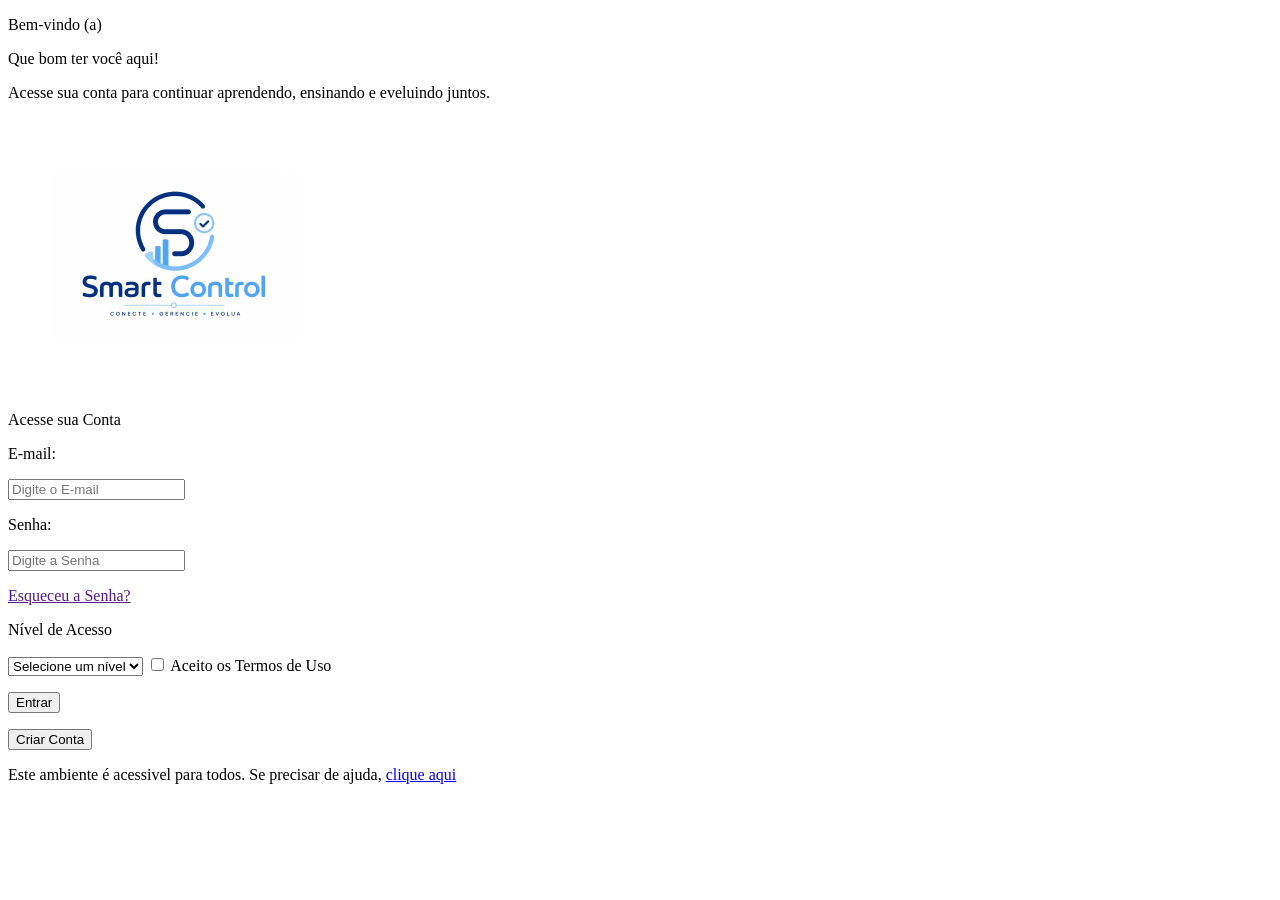
==== index.html @ 359f55f2 "Criação de novo arquivo" ====
<!DOCTYPE html>
<html lang="en">
<head>
    <meta charset="UTF-8">
    <meta name="viewport" content="width=device-width, initial-scale=1.0">
    <title> Smart Control 10 </title>
</head>
<body>
    <form method="get" action="dashboard.html">
        <p>Bem-vindo (a)</p>
    <p>Que bom ter você aqui!</p>
    <p>Acesse sua conta para continuar aprendendo, ensinando e eveluindo juntos.</p>
    
        <img src="assets/images/logo.png">
        <p>Acesse sua Conta</p>
        <P><label for="email">E-mail:</label></P>
        <input type="email" name="email" id="email" placeholder="Digite o E-mail" required>

        <p><label for="senha">Senha:</label></p>
        <input type="password" name="senha" id="senha" placeholder="Digite a Senha" required="8">

        <p><a href="">Esqueceu a Senha? </a></p>

        
        <p><label for="nivel">Nível de Acesso</label><br></p>
    <select name="nivel" id="nivel" required>
        <option value="">Selecione um nível</option>
        <option value="bronze">Bronze</option>
        <option value="prata">Prata</option>
        <option value="ouro">Ouro</option>
    </select>
    
    
        <input type="checkbox" id="termos" name="termos" required>
        <label for="termos">Aceito os Termos de Uso</label>
    </p>
    <p> <button type="submit">Entrar</button></p>
    </form>
    <p><a href="cadastro.html"> <button>Criar Conta</button></a></p>
    <p>Este ambiente é acessivel para todos. Se precisar de ajuda, <a href="#ajuda">clique aqui</a></p>
</body>
</html>
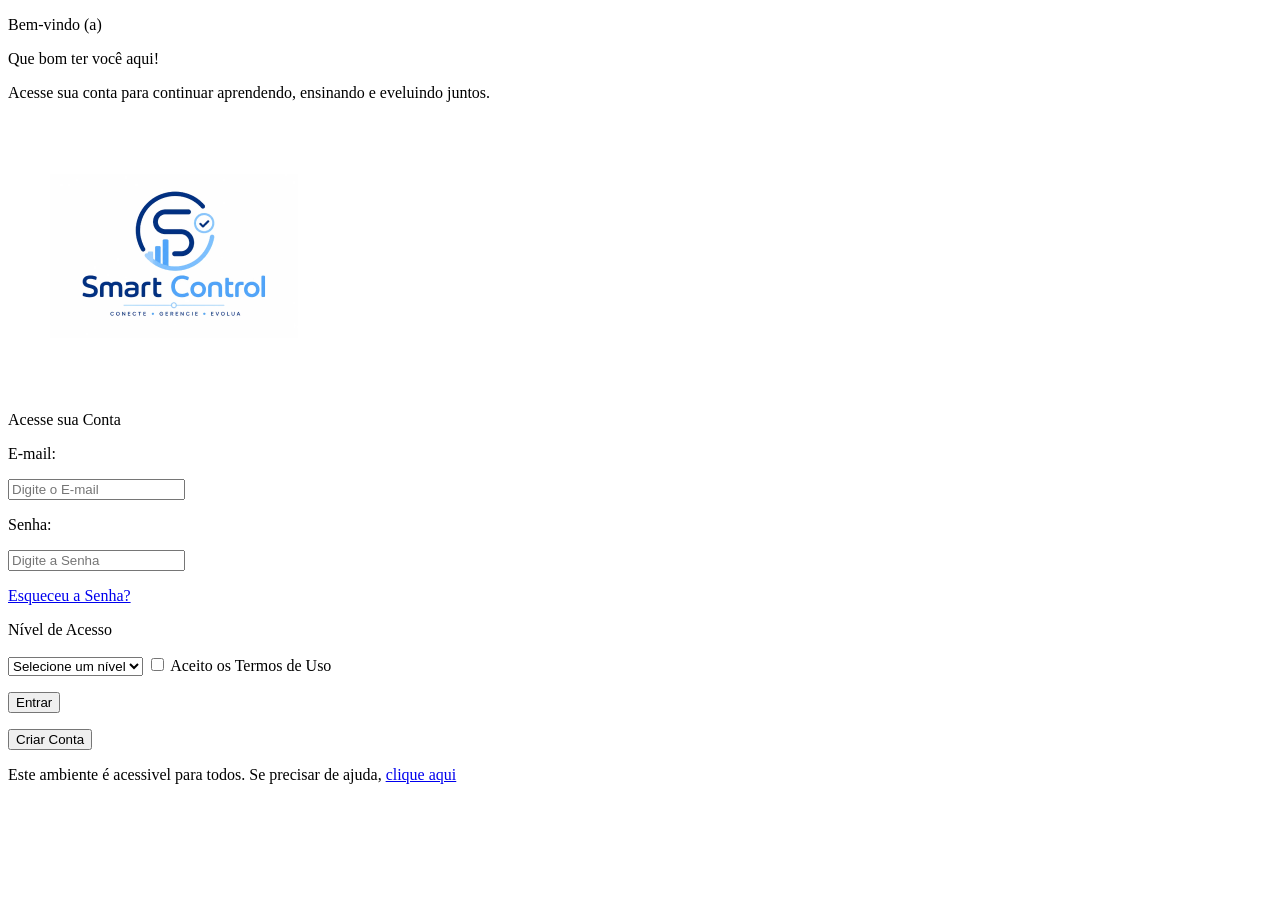
==== commit 01c5be8c: "Alterações nos arquivos" ====
--- a/index.html
+++ b/index.html
@@ -19,7 +19,7 @@
         <p><label for="senha">Senha:</label></p>
         <input type="password" name="senha" id="senha" placeholder="Digite a Senha" required="8">
 
-        <p><a href="">Esqueceu a Senha? </a></p>
+        <p><a href="senha.html">Esqueceu a Senha? </a></p>
 
         
         <p><label for="nivel">Nível de Acesso</label><br></p>
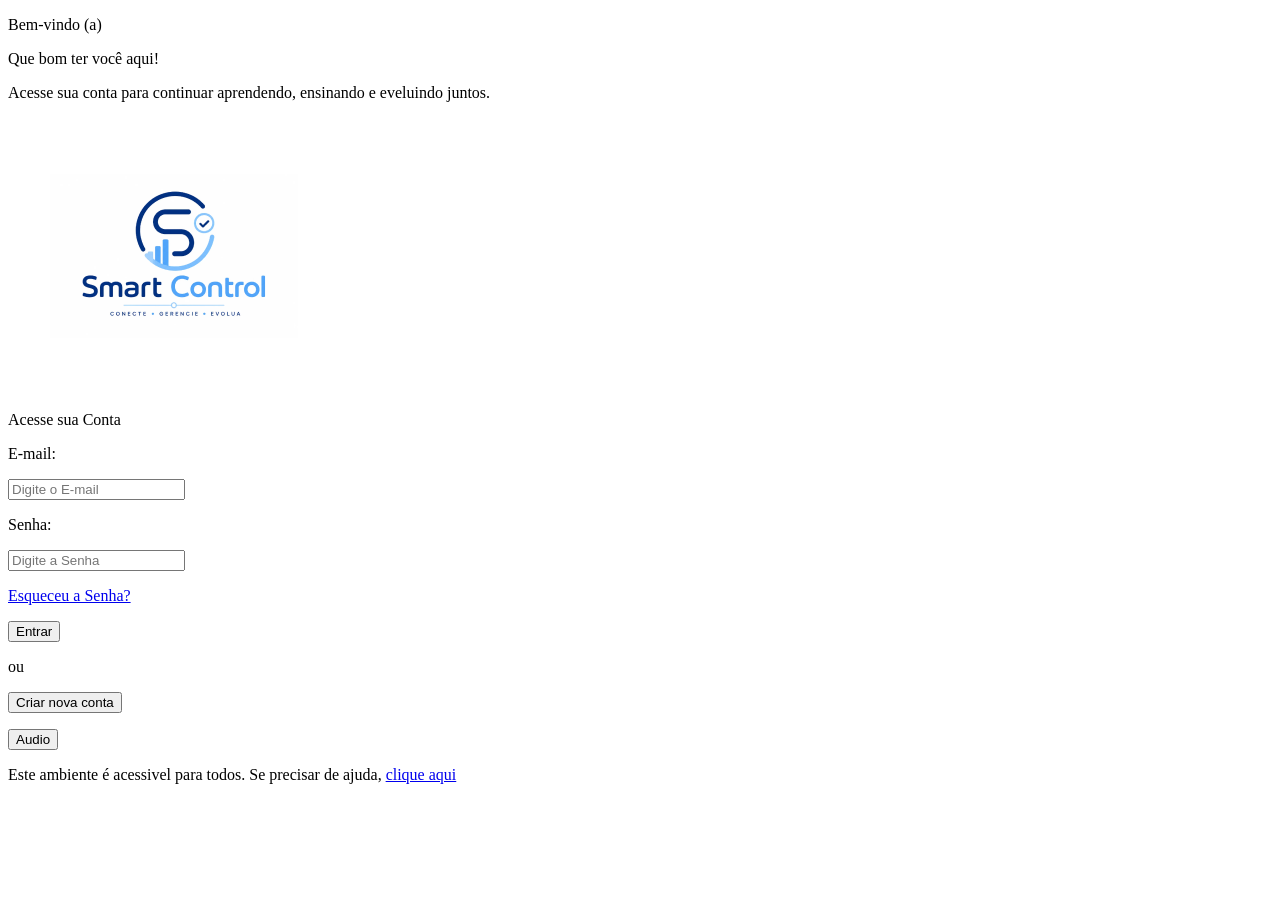
==== commit 6f2e6ca0: "Finalizando projeto html" ====
--- a/index.html
+++ b/index.html
@@ -1,42 +1,38 @@
 <!DOCTYPE html>
-<html lang="en">
+<html lang="pt-br">
 <head>
     <meta charset="UTF-8">
     <meta name="viewport" content="width=device-width, initial-scale=1.0">
     <title> Smart Control 10 </title>
+    <link rel="stylesheet" href="assets/css/style.css"> 
 </head>
 <body>
-    <form method="get" action="dashboard.html">
-        <p>Bem-vindo (a)</p>
+
+    <p>Bem-vindo (a)</p>
     <p>Que bom ter você aqui!</p>
     <p>Acesse sua conta para continuar aprendendo, ensinando e eveluindo juntos.</p>
-    
-        <img src="assets/images/logo.png">
+    <img src="assets/images/logo.png" alt="">
+
+    <form method="get" action="dashboard.html">
         <p>Acesse sua Conta</p>
         <P><label for="email">E-mail:</label></P>
         <input type="email" name="email" id="email" placeholder="Digite o E-mail" required>
+        <p><label for="senha">Senha:</label></p>
+        <input type="password" name="senha" id="senha" placeholder="Digite a Senha" required minlength="8">
+        <p><a href="senha.html">Esqueceu a Senha? </a></p>
+        <p> <button type="submit">Entrar</button></p>
+        ou
+    </form>
 
-        <p><label for="senha">Senha:</label></p>
-        <input type="password" name="senha" id="senha" placeholder="Digite a Senha" required="8">
+    <form method="get" action="cadastro.html">
+        <p><button type="submit">Criar nova conta</button></p>
+    </form>
 
-        <p><a href="senha.html">Esqueceu a Senha? </a></p>
+    <p><button>Audio</button></p>
 
-        
-        <p><label for="nivel">Nível de Acesso</label><br></p>
-    <select name="nivel" id="nivel" required>
-        <option value="">Selecione um nível</option>
-        <option value="bronze">Bronze</option>
-        <option value="prata">Prata</option>
-        <option value="ouro">Ouro</option>
-    </select>
-    
-    
-        <input type="checkbox" id="termos" name="termos" required>
-        <label for="termos">Aceito os Termos de Uso</label>
-    </p>
-    <p> <button type="submit">Entrar</button></p>
-    </form>
-    <p><a href="cadastro.html"> <button>Criar Conta</button></a></p>
-    <p>Este ambiente é acessivel para todos. Se precisar de ajuda, <a href="#ajuda">clique aqui</a></p>
+    <footer>
+        <p>Este ambiente é acessivel para todos. Se precisar de ajuda, <a href="#ajuda">clique aqui</a></p>
+    </footer>
+   
 </body>
 </html>
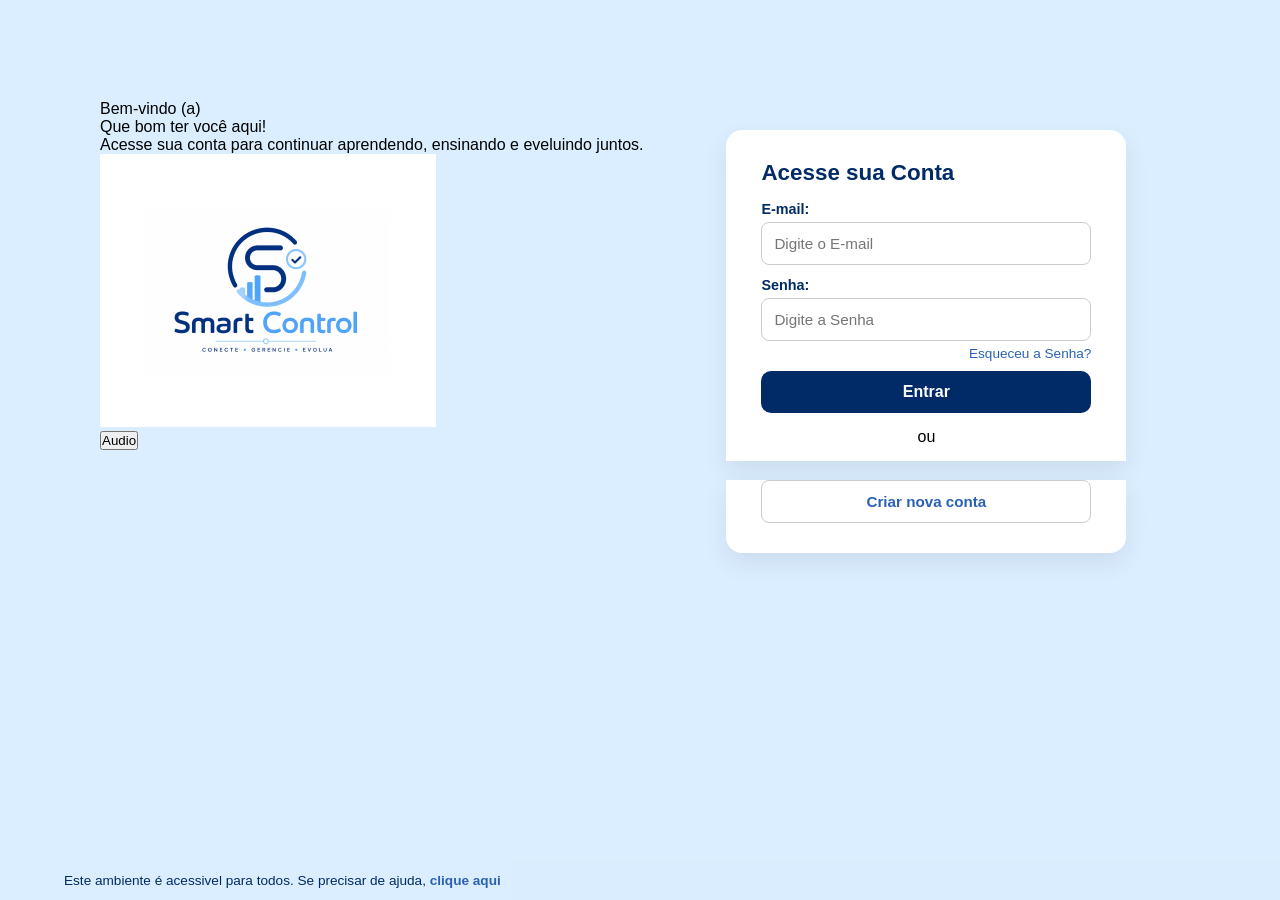
==== commit f99e5581: "Finalizando o projeto HTML" ====
--- a/index.html
+++ b/index.html
@@ -7,29 +7,32 @@
     <link rel="stylesheet" href="assets/css/style.css"> 
 </head>
 <body>
+    <header>
+        <p>Bem-vindo (a)</p>
+        <p>Que bom ter você aqui!</p>
+        <p>Acesse sua conta para continuar aprendendo, ensinando e eveluindo juntos.</p>
+    </header>
+    
+    <main>
+        <img src="assets/images/logo.png" alt="">
+        <form method="get" action="dashboard.html">
+            <p>Acesse sua Conta</p>
+            <P><label for="email">E-mail:</label></P>
+            <input type="email" name="email" id="email" placeholder="Digite o E-mail" required>
+            <p><label for="senha">Senha:</label></p>
+            <input type="password" name="senha" id="senha" placeholder="Digite a Senha" required minlength="8">
+            <p><a href="senha.html">Esqueceu a Senha? </a></p>
+            <p> <button type="submit">Entrar</button></p>
+            ou
+        </form>
 
-    <p>Bem-vindo (a)</p>
-    <p>Que bom ter você aqui!</p>
-    <p>Acesse sua conta para continuar aprendendo, ensinando e eveluindo juntos.</p>
-    <img src="assets/images/logo.png" alt="">
+        <form method="get" action="cadastro.html">
+            <p><button type="submit">Criar nova conta</button></p>
+        </form>
 
-    <form method="get" action="dashboard.html">
-        <p>Acesse sua Conta</p>
-        <P><label for="email">E-mail:</label></P>
-        <input type="email" name="email" id="email" placeholder="Digite o E-mail" required>
-        <p><label for="senha">Senha:</label></p>
-        <input type="password" name="senha" id="senha" placeholder="Digite a Senha" required minlength="8">
-        <p><a href="senha.html">Esqueceu a Senha? </a></p>
-        <p> <button type="submit">Entrar</button></p>
-        ou
-    </form>
-
-    <form method="get" action="cadastro.html">
-        <p><button type="submit">Criar nova conta</button></p>
-    </form>
-
-    <p><button>Audio</button></p>
-
+        <p><button>Audio</button></p>
+    </main>
+    
     <footer>
         <p>Este ambiente é acessivel para todos. Se precisar de ajuda, <a href="#ajuda">clique aqui</a></p>
     </footer>
--- a/assets/css/style.css
+++ b/assets/css/style.css
@@ -0,0 +1,200 @@
+:root {
+    --bg-fundo: #dbeeff;          
+    --bg-card: #ffffff;        
+    --primary-blue: #002b66;    
+    --secondary-blue: #2a61b3;    
+    --border-color: #cccccc;    
+    --shadow: 0 10px 25px rgba(0, 0, 0, 0.08);
+}
+
+*{
+    margin: 0;
+    padding: 0;
+    box-sizing: border-box;
+    font-family: 'Segoe UI', Arial, sans-serif;
+}
+
+body {
+    background-color: var(--bg-fundo);
+    min-height: 100vh;
+    position: relative;
+    padding: 100px;
+}
+
+body > p:nth-of-type(1) {
+    font-size: 2.6rem;
+    font-weight: 1000;
+    color: var(--primary-blue);
+    margin-top: 200px;
+    margin-left: 5%;
+}
+
+body > p:nth-of-type(2) {
+    font-size: 1.4rem;
+    font-weight: 600;
+    color: var(--secondary-blue);
+    margin-top: 10px;
+    margin-left: 5%;
+    margin-bottom: 25px;
+}
+
+body > p:nth-of-type(3) {
+    font-size: 1rem;
+    color: var(--primary-blue);
+    max-width: 300px;
+    line-height: 1.5;
+    margin-left: 5%;
+}
+
+body > img {
+    
+    position: absolute;
+    top: 130px;
+    right: 15%;
+    max-width: 120px;
+    height: auto;
+    z-index:10
+}
+form:first-of-type {
+    background-color: var(--bg-card);
+    width: 400px;
+    position: absolute;
+    top: 130px;
+    right: 12%;
+    padding: 30px 35px 15px 35px;
+    border-radius: 16px 16px 0 0;
+    box-shadow: var(--shadow);
+    text-align: center;
+}
+form:first-of-type > p:first-child {
+    font-size: 1.4rem;
+    font-weight: 700;
+    color: var(--primary-blue);
+    text-align: left;
+    margin-bottom: 15px;
+}
+label {
+    display: block;
+    text-align: left;
+    font-size: 0.9rem;
+    font-weight: 600;
+    color: var(--primary-blue);
+    margin-top: 12px;
+    margin-bottom: 5px;
+}
+input[type="email"],
+input[type="password"] {
+    width: 100%;
+    padding: 12px;
+    border: 1px solid var(--border-color);
+    border-radius: 8px;
+    font-size: 0.95rem;
+    outline: none;
+    transition: transform 0.2s ease, border-color 0.2s ease, box-shadow 0.2s ease;
+}
+
+input[type="email"]:hover,
+input[type="password"]:hover,
+input[type="email"]:focus,
+input[type="password"]:focus {
+    transform: scale(1.02);
+    border-color: var(--secondary-blue);
+    box-shadow: 0 4px 10px rgba(0, 0, 0, 0.05);
+}
+form:first-of-type a {
+    display: block;
+    text-align: right;
+    color: var(--secondary-blue);
+    font-size: 0.85rem;
+    text-decoration: none;
+    margin-top: 5px;
+    margin-bottom: 10px;
+}
+
+form:first-of-type a:hover {
+    text-decoration: underline;
+}
+form:first-of-type button[type="submit"] {
+    width: 100%;
+    padding: 12px;
+    background-color: var(--primary-blue);
+    color: #ffffff;
+    border: none;
+    border-radius: 10px;
+    font-size: 1rem;
+    font-weight: 700;
+    cursor: pointer;
+    margin-bottom: 15px;
+    transition: transform 0.2s ease, background-color 0.2s ease;
+}
+
+form:first-of-type button[type="submit"]:hover {
+    transform: scale(1.02);
+    background-color: #001f4d;
+}
+form:nth-of-type(2) {
+    background-color: var(--bg-card);
+    width: 400px;
+    position: absolute;
+    top: 480px; 
+    right: 12%;
+    padding: 0 35px 30px 35px;
+    border-radius: 0 0 16px 16px;
+    box-shadow: var(--shadow);
+}
+form:nth-of-type(2) button[type="submit"] {
+    width: 100%;
+    padding: 12px;
+    background-color: transparent;
+    color: var(--secondary-blue);
+    border: 1px solid var(--border-color);
+    border-radius: 8px;
+    font-size: 0.95rem;
+    font-weight: 600;
+    cursor: pointer;
+    transition: transform 0.2s ease, border-color 0.2s ease, background-color 0.2s ease;
+}
+
+form:nth-of-type(2) button[type="submit"]:hover {
+    transform: scale(1.02);
+    border-color: var(--secondary-blue);
+    background-color: #f4f8ff;
+}
+body > p:last-of-type button {
+    position: fixed;
+    right: 30px;
+    bottom: 60px;
+    padding: 10px 18px;
+    background-color: #00a2ff;
+    color: white;
+    border: none;
+    border-radius: 20px;
+    font-weight: bold;
+    cursor: pointer;
+    box-shadow: 0 4px 10px rgba(0, 0, 0, 0.15);
+    transition: transform 0.2s ease;
+}
+
+body > p:last-of-type button:hover {
+    transform: scale(1.08);
+}
+footer {
+    position: fixed;
+    bottom: 0;
+    left: 0;
+    width: 100%;
+    padding: 12px 5%;
+    font-size: 0.85rem;
+    color: var(--primary-blue);
+    background-color: rgba(219, 238, 255, 0.9);
+}
+
+footer a {
+    color: var(--secondary-blue);
+    font-weight: bold;
+    text-decoration: none;
+}
+
+footer a:hover {
+    text-decoration: underline;
+}
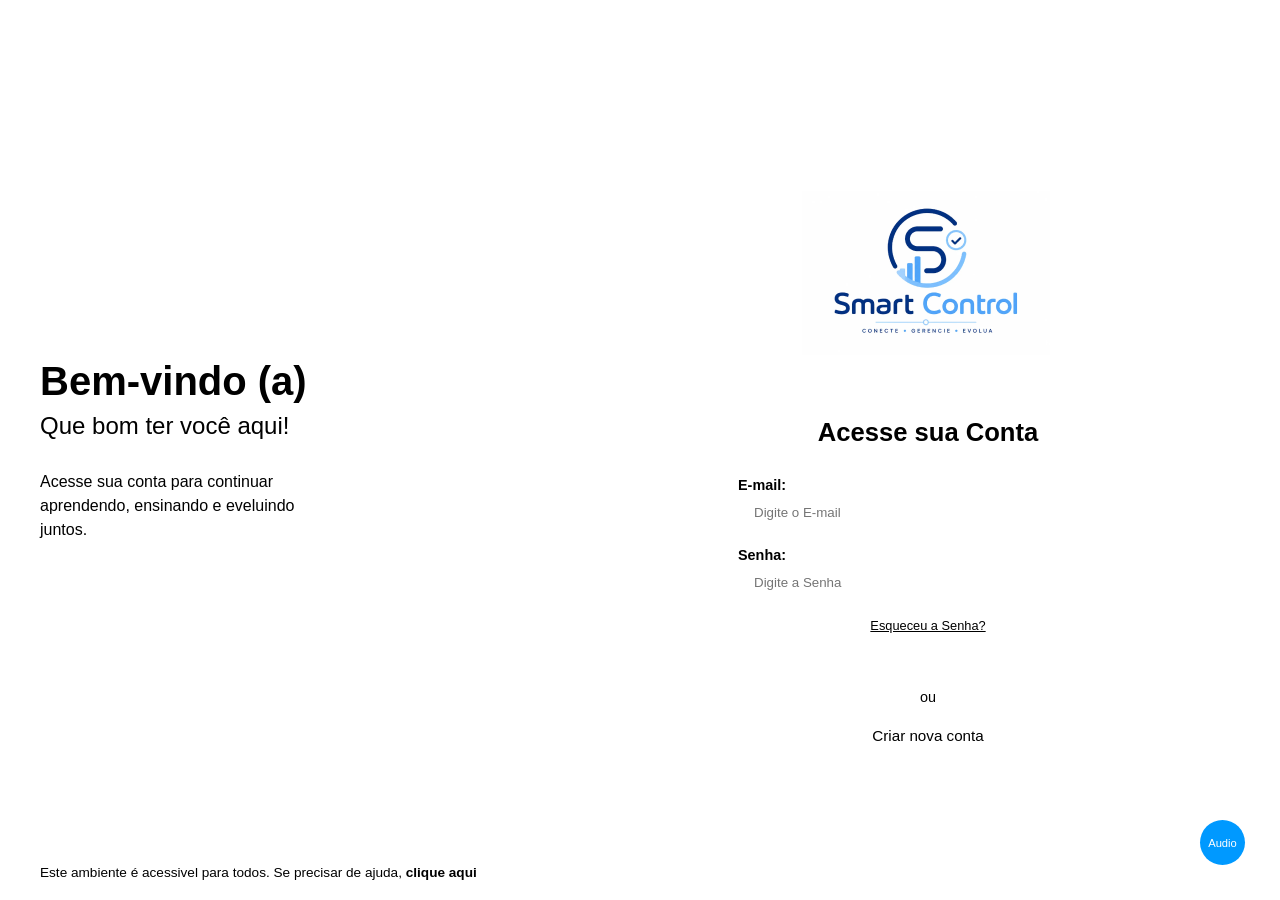
==== commit 7053060a: "." ====
--- a/index.html
+++ b/index.html
@@ -7,34 +7,36 @@
     <link rel="stylesheet" href="assets/css/style.css"> 
 </head>
 <body>
-    <header>
-        <p>Bem-vindo (a)</p>
-        <p>Que bom ter você aqui!</p>
-        <p>Acesse sua conta para continuar aprendendo, ensinando e eveluindo juntos.</p>
-    </header>
+  <header>
+    <p>Bem-vindo (a)</p>
+    <p>Que bom ter você aqui!</p>
+    <p>Acesse sua conta para continuar aprendendo, ensinando e eveluindo juntos.</p>
+  </header>
     
     <main>
         <img src="assets/images/logo.png" alt="">
+        <p>Acesse sua Conta</p>
+
         <form method="get" action="dashboard.html">
-            <p>Acesse sua Conta</p>
-            <P><label for="email">E-mail:</label></P>
+            <p><label for="email">E-mail:</label></p>
             <input type="email" name="email" id="email" placeholder="Digite o E-mail" required>
             <p><label for="senha">Senha:</label></p>
             <input type="password" name="senha" id="senha" placeholder="Digite a Senha" required minlength="8">
-            <p><a href="senha.html">Esqueceu a Senha? </a></p>
-            <p> <button type="submit">Entrar</button></p>
+            <p><a href="senha.html">Esqueceu a Senha?</a></p>
+            <p><button type="submit">Entrar </button></p>
             ou
         </form>
 
         <form method="get" action="cadastro.html">
-            <p><button type="submit">Criar nova conta</button></p>
+          <p><button type="submit">Criar nova conta</button></p>
         </form>
 
-        <p><button>Audio</button></p>
+       <p><button>Audio</button></p>
+
     </main>
     
     <footer>
-        <p>Este ambiente é acessivel para todos. Se precisar de ajuda, <a href="#ajuda">clique aqui</a></p>
+      <p>Este ambiente é acessivel para todos. Se precisar de ajuda, <a href="#ajuda">clique aqui</a></p>
     </footer>
    
 </body>
--- a/assets/css/style.css
+++ b/assets/css/style.css
@@ -1,196 +1,179 @@
-:root {
-    --bg-fundo: #dbeeff;          
-    --bg-card: #ffffff;        
-    --primary-blue: #002b66;    
-    --secondary-blue: #2a61b3;    
-    --border-color: #cccccc;    
-    --shadow: 0 10px 25px rgba(0, 0, 0, 0.08);
-}
-
-*{
-    margin: 0;
+*{  margin: 0;
     padding: 0;
     box-sizing: border-box;
-    font-family: 'Segoe UI', Arial, sans-serif;
+    font-family: 'Segoe UI', Tahoma, Geneva, Verdana, sans-serif;
+};
+
+:root {
+    --fundo: #dbeeff;                    
+    --titulo: #0a3c72;       
+    --subtitulo: #335384;     
+    --texto: #64748b;        
+    --borda: #cbd5e1;     
+    --borda2: #003366;      
+    --botao-principal: #002b66;    
+    --botao: #001f4d;  
+    --botao-texto: #003366; 
+    --link: #4a779d;         
+    --sombra: rgba(0, 0, 0, 0.05); 
 }
 
 body {
-    background-color: var(--bg-fundo);
+    display: flex;
     min-height: 100vh;
-    position: relative;
-    padding: 100px;
+    background-color: var(--fundo);
+    color: var(--titulo);
 }
 
-body > p:nth-of-type(1) {
-    font-size: 2.6rem;
-    font-weight: 1000;
-    color: var(--primary-blue);
-    margin-top: 200px;
-    margin-left: 5%;
+
+header {
+    width: 45%;
+    padding: 60px 40px;
+    display: flex;
+    flex-direction: column;
+    justify-content: center;
+    position: relative;
 }
 
-body > p:nth-of-type(2) {
-    font-size: 1.4rem;
-    font-weight: 600;
-    color: var(--secondary-blue);
-    margin-top: 10px;
-    margin-left: 5%;
-    margin-bottom: 25px;
+header p:nth-child(1) {
+    font-size: 2.5rem;
+    font-weight: 700;
+    color: var(--titulo);
+    margin-bottom: 8px;
 }
 
-body > p:nth-of-type(3) {
-    font-size: 1rem;
-    color: var(--primary-blue);
-    max-width: 300px;
-    line-height: 1.5;
-    margin-left: 5%;
+header p:nth-child(2) {
+    font-size: 1.5rem;
+    color: var(--subtitulo);
+    margin-bottom: 30px;
 }
 
-body > img {
-    
-    position: absolute;
-    top: 130px;
-    right: 15%;
-    max-width: 120px;
-    height: auto;
-    z-index:10
+
+header p:nth-child(3) {
+    font-size: 1rem;
+    line-height: 1.5;
+    color: var(--subtitulo);
+    max-width: 300px;
 }
-form:first-of-type {
-    background-color: var(--bg-card);
-    width: 400px;
-    position: absolute;
-    top: 130px;
-    right: 12%;
-    padding: 30px 35px 15px 35px;
-    border-radius: 16px 16px 0 0;
-    box-shadow: var(--shadow);
+
+
+main {
+    width: 55%;
+    background-color: #ffffff;
+    display: flex;
+    flex-direction: column;
+    align-items: center;
+    justify-content: center;
+}
+
+
+main img {
+    max-width: 350px;
+    margin-bottom: 10px;
+}
+
+
+main > p:nth-of-type(1) {
+    font-size: 1.6rem;
+    font-weight: 700;
+    color: var(--titulo);
+    margin-bottom: 30px;
+}
+
+form {
+    width: 100%;
+    max-width: 380px;
     text-align: center;
+    color: var(--titulo);
+    font-size: 0.9rem;
 }
-form:first-of-type > p:first-child {
-    font-size: 1.4rem;
-    font-weight: 700;
-    color: var(--primary-blue);
-    text-align: left;
-    margin-bottom: 15px;
-}
-label {
+
+form p label {
+    font-weight: 600;
+    color: var(--titulo);
     display: block;
     text-align: left;
-    font-size: 0.9rem;
-    font-weight: 600;
-    color: var(--primary-blue);
-    margin-top: 12px;
-    margin-bottom: 5px;
 }
-input[type="email"],
-input[type="password"] {
+
+form input[type="email"],form input[type="password"] {
     width: 100%;
-    padding: 12px;
-    border: 1px solid var(--border-color);
-    border-radius: 8px;
-    font-size: 0.95rem;
-    outline: none;
+    padding: 12px 16px;
+    border: 1px solid var(--borda);
+    border-radius: 10px;
+    margin-bottom: 15px;
     transition: transform 0.2s ease, border-color 0.2s ease, box-shadow 0.2s ease;
 }
 
-input[type="email"]:hover,
-input[type="password"]:hover,
-input[type="email"]:focus,
-input[type="password"]:focus {
-    transform: scale(1.02);
-    border-color: var(--secondary-blue);
-    box-shadow: 0 4px 10px rgba(0, 0, 0, 0.05);
-}
-form:first-of-type a {
-    display: block;
-    text-align: right;
-    color: var(--secondary-blue);
-    font-size: 0.85rem;
-    text-decoration: none;
-    margin-top: 5px;
-    margin-bottom: 10px;
+
+form p a {
+    color: var(--link);
+    font-size: 0.80rem;
 }
 
-form:first-of-type a:hover {
-    text-decoration: underline;
-}
-form:first-of-type button[type="submit"] {
+
+form button[type="submit"] {
     width: 100%;
-    padding: 12px;
-    background-color: var(--primary-blue);
+    padding: 14px;
+    background-color: var(--botao-principal);
     color: #ffffff;
     border: none;
     border-radius: 10px;
     font-size: 1rem;
-    font-weight: 700;
-    cursor: pointer;
-    margin-bottom: 15px;
-    transition: transform 0.2s ease, background-color 0.2s ease;
+    margin-bottom: 10px;
+    transition: transform 0.2s ease, background-color 0.2s ease, box-shadow 0.2s ease;
+    
 }
 
-form:first-of-type button[type="submit"]:hover {
-    transform: scale(1.02);
-    background-color: #001f4d;
-}
-form:nth-of-type(2) {
-    background-color: var(--bg-card);
-    width: 400px;
-    position: absolute;
-    top: 480px; 
-    right: 12%;
-    padding: 0 35px 30px 35px;
-    border-radius: 0 0 16px 16px;
-    box-shadow: var(--shadow);
-}
-form:nth-of-type(2) button[type="submit"] {
-    width: 100%;
-    padding: 12px;
-    background-color: transparent;
-    color: var(--secondary-blue);
-    border: 1px solid var(--border-color);
-    border-radius: 8px;
-    font-size: 0.95rem;
-    font-weight: 600;
-    cursor: pointer;
-    transition: transform 0.2s ease, border-color 0.2s ease, background-color 0.2s ease;
+form button[type="submit"]:hover {
+    transform: scale(1.03);  
 }
 
-form:nth-of-type(2) button[type="submit"]:hover {
-    transform: scale(1.02);
-    border-color: var(--secondary-blue);
-    background-color: #f4f8ff;
-}
-body > p:last-of-type button {
-    position: fixed;
-    right: 30px;
-    bottom: 60px;
-    padding: 10px 18px;
-    background-color: #00a2ff;
-    color: white;
-    border: none;
-    border-radius: 20px;
-    font-weight: bold;
-    cursor: pointer;
-    box-shadow: 0 4px 10px rgba(0, 0, 0, 0.15);
-    transition: transform 0.2s ease;
+
+form[action="cadastro.html"] {
+    margin-top: 10px;
 }
 
-body > p:last-of-type button:hover {
-    transform: scale(1.08);
+
+form[action="cadastro.html"] button[type="submit"] {
+    background-color: transparent;
+    color: var(--botao);
+    border: 1px solid var(--borda);
+    border-radius: 10px;
+    padding: 12px;
+    font-size: 0.95rem;
+    transition: transform 0.2s ease, border-color 0.2s ease, box-shadow 0.2s ease;
 }
+
+form[action="cadastro.html"] button[type="submit"]:hover {
+    transform: scale(1.03); 
+}
+
+
+main > p button {
+    background-color: #0099ff;
+    color: #ffffff;
+    border: none;
+    border-radius: 50%;
+    width: 45px;
+    height: 45px;
+    font-size: 0.70rem;
+    position: absolute;
+    right: 35px;
+    bottom: 35px;
+  
+}
+
+
 footer {
-    position: fixed;
-    bottom: 0;
-    left: 0;
-    width: 100%;
-    padding: 12px 5%;
+    position: absolute;
+    bottom: 20px;
+    left: 40px;
     font-size: 0.85rem;
-    color: var(--primary-blue);
-    background-color: rgba(219, 238, 255, 0.9);
+    color: var(--subtitulo);
 }
 
 footer a {
-    color: var(--secondary-blue);
+    color: var(--botao2);
     font-weight: bold;
     text-decoration: none;
 }
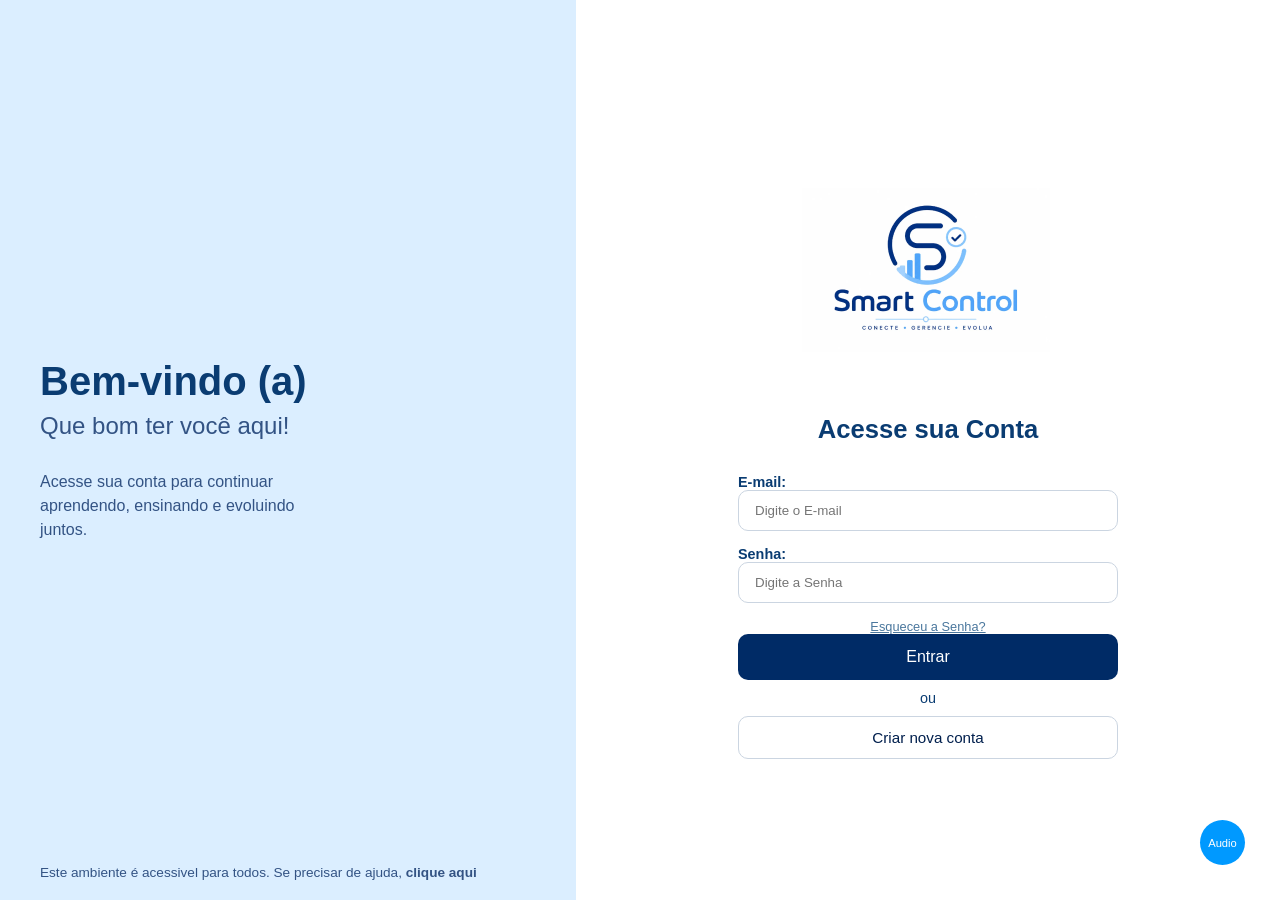
==== commit 522b5f7d: "Alterações no código" ====
--- a/index.html
+++ b/index.html
@@ -10,28 +10,28 @@
   <header>
     <p>Bem-vindo (a)</p>
     <p>Que bom ter você aqui!</p>
-    <p>Acesse sua conta para continuar aprendendo, ensinando e eveluindo juntos.</p>
+    <p>Acesse sua conta para continuar aprendendo, ensinando e evoluindo juntos.</p>
   </header>
     
     <main>
-        <img src="assets/images/logo.png" alt="">
-        <p>Acesse sua Conta</p>
+      <img src="assets/images/logo.png" alt="">
+      <p>Acesse sua Conta</p>
 
-        <form method="get" action="dashboard.html">
-            <p><label for="email">E-mail:</label></p>
-            <input type="email" name="email" id="email" placeholder="Digite o E-mail" required>
-            <p><label for="senha">Senha:</label></p>
-            <input type="password" name="senha" id="senha" placeholder="Digite a Senha" required minlength="8">
-            <p><a href="senha.html">Esqueceu a Senha?</a></p>
-            <p><button type="submit">Entrar </button></p>
-            ou
-        </form>
+      <form method="get" action="dashboard.html">
+        <p><label for="email">E-mail:</label></p>
+        <input type="email" name="email" id="email" placeholder="Digite o E-mail" required>
+        <p><label for="senha">Senha:</label></p>
+        <input type="password" name="senha" id="senha" placeholder="Digite a Senha" required minlength="8">
+        <p><a href="senha.html">Esqueceu a Senha?</a></p>
+        <p><button type="submit">Entrar </button></p>
+        ou
+      </form>
 
-        <form method="get" action="cadastro.html">
-          <p><button type="submit">Criar nova conta</button></p>
-        </form>
+      <form method="get" action="cadastro.html">
+        <p><button type="submit">Criar nova conta</button></p>
+      </form>
 
-       <p><button>Audio</button></p>
+     <p><button>Audio</button></p>
 
     </main>
     
--- a/assets/css/style.css
+++ b/assets/css/style.css
@@ -2,7 +2,7 @@
     padding: 0;
     box-sizing: border-box;
     font-family: 'Segoe UI', Tahoma, Geneva, Verdana, sans-serif;
-};
+}
 
 :root {
     --fundo: #dbeeff;                    
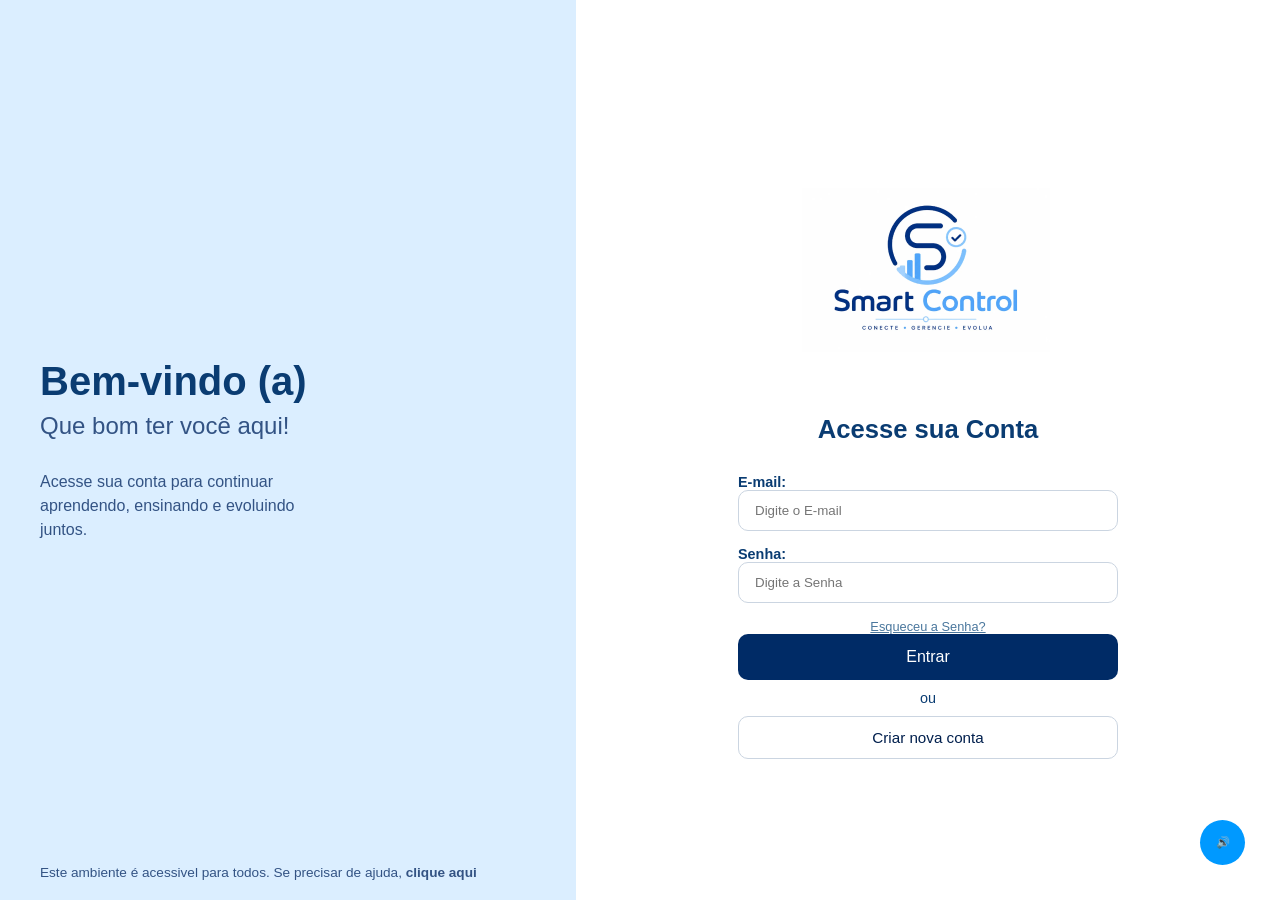
==== commit 4d56b12e: "Alterações" ====
--- a/index.html
+++ b/index.html
@@ -31,7 +31,7 @@
         <p><button type="submit">Criar nova conta</button></p>
       </form>
 
-     <p><button>Audio</button></p>
+     <p><button>🔊</button></p>
 
     </main>
     
--- a/assets/css/style.css
+++ b/assets/css/style.css
@@ -101,7 +101,6 @@
     border: 1px solid var(--borda);
     border-radius: 10px;
     margin-bottom: 15px;
-    transition: transform 0.2s ease, border-color 0.2s ease, box-shadow 0.2s ease;
 }
 
 
@@ -120,14 +119,8 @@
     border-radius: 10px;
     font-size: 1rem;
     margin-bottom: 10px;
-    transition: transform 0.2s ease, background-color 0.2s ease, box-shadow 0.2s ease;
-    
+   
 }
-
-form button[type="submit"]:hover {
-    transform: scale(1.03);  
-}
-
 
 form[action="cadastro.html"] {
     margin-top: 10px;
@@ -141,11 +134,6 @@
     border-radius: 10px;
     padding: 12px;
     font-size: 0.95rem;
-    transition: transform 0.2s ease, border-color 0.2s ease, box-shadow 0.2s ease;
-}
-
-form[action="cadastro.html"] button[type="submit"]:hover {
-    transform: scale(1.03); 
 }
 
 
